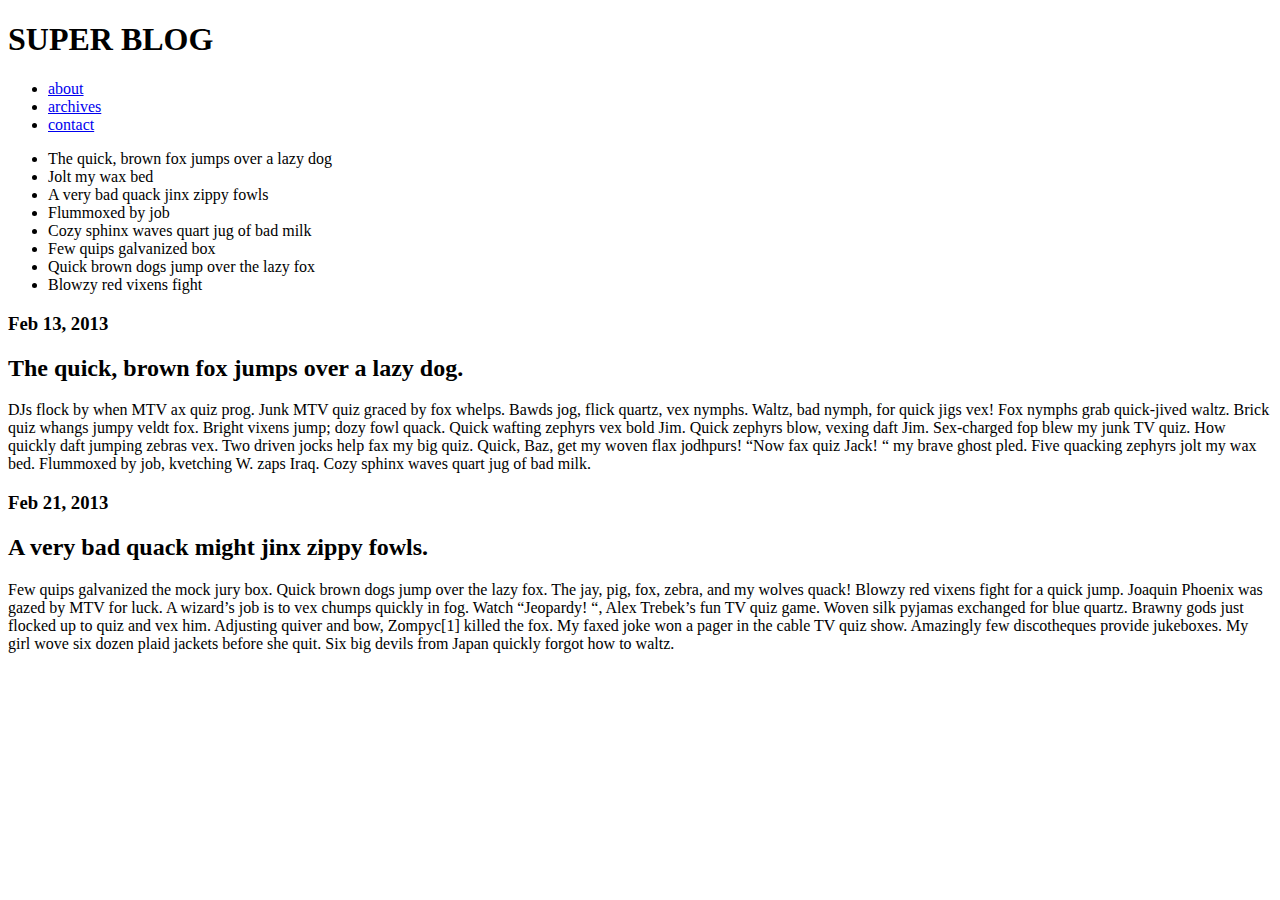
==== blog/index.html @ 1eca0e76 "semantical markup of coffee and blog page" ====
<!DOCTYPE html>
<html>
	<head>
		<title>Super Blog</title>
	</head>
	<body>
		<div class="container">
			<header>
				<h1>SUPER BLOG</h1>
				<nav>
					<ul>
						<li><a href="about.html">about</a></li>
						<li><a href="archives.html">archives</a></li>
						<li><a href="contact.html">contact</a></li>
					</ul>
				</nav>
			</header>
			<div class="latest">
				<ul>
					<li>The quick, brown fox jumps over a lazy dog</li>
					<li>Jolt my wax bed</li>
					<li>A very bad quack jinx zippy fowls</li>
					<li>Flummoxed by job</li>
					<li>Cozy sphinx waves quart jug of bad milk</li>
					<li>Few quips galvanized box</li>
					<li>Quick brown dogs jump over the lazy fox</li>
					<li>Blowzy red vixens fight</li>
				</ul>
			</div>
			<div class="content">
				<article>
					<h3>Feb 13, 2013</h3>
					<h2>The quick, brown fox jumps over a lazy dog.</h2>
					<p>DJs flock by when MTV ax quiz prog. Junk MTV quiz graced by fox whelps. Bawds jog, flick quartz, vex nymphs. Waltz, bad nymph, for quick jigs vex! Fox nymphs grab quick-jived waltz. Brick quiz whangs jumpy veldt fox. Bright vixens jump; dozy fowl quack. Quick wafting zephyrs vex bold Jim. Quick zephyrs blow, vexing daft Jim. Sex-charged fop blew my junk TV quiz. How quickly daft jumping zebras vex. Two driven jocks help fax my big quiz. Quick, Baz, get my woven flax jodhpurs! “Now fax quiz Jack! “ my brave ghost pled. Five quacking zephyrs jolt my wax bed. Flummoxed by job, kvetching W. zaps Iraq. Cozy sphinx waves quart jug of bad milk.
					</p>
				</article>
				<article>
					<h3>Feb 21, 2013</h3>
					<h2>A very bad quack might jinx zippy fowls.</h2>
					<p>Few quips galvanized the mock jury box. Quick brown dogs jump over the lazy fox. The jay, pig, fox, zebra, and my wolves quack! Blowzy red vixens fight for a quick jump. Joaquin Phoenix was gazed by MTV for luck. A wizard’s job is to vex chumps quickly in fog. Watch “Jeopardy! “, Alex Trebek’s fun TV quiz game. Woven silk pyjamas exchanged for blue quartz. Brawny gods just flocked up to quiz and vex him. Adjusting quiver and bow, Zompyc[1] killed the fox. My faxed joke won a pager in the cable TV quiz show. Amazingly few discotheques provide jukeboxes. My girl wove six dozen plaid jackets before she quit. Six big devils from Japan quickly forgot how to waltz.
					</p>
				</article>
			</div>
		</div>
	</body>
</html>
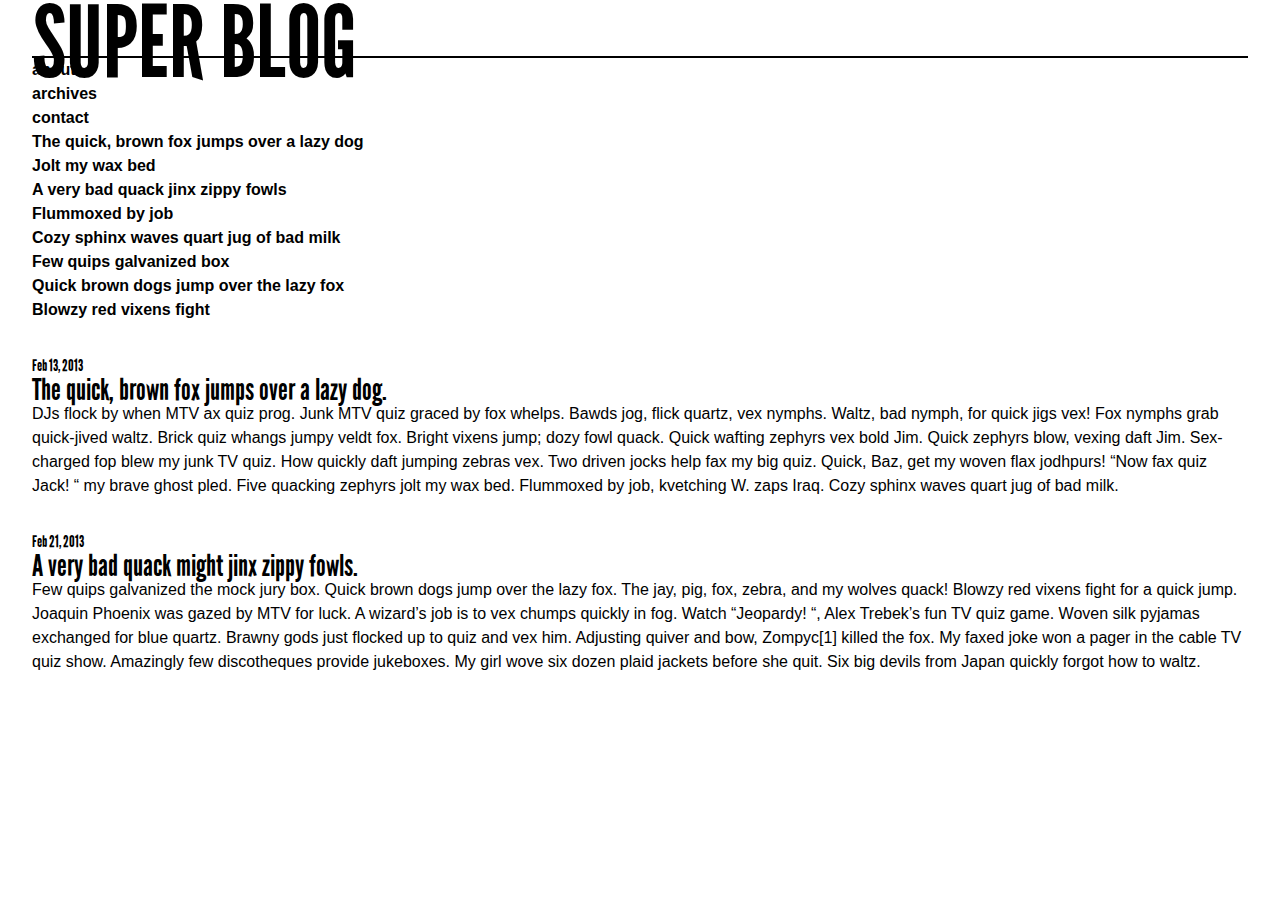
==== commit a570a6db: "mobile first first version of blog exercise" ====
--- a/blog/index.html
+++ b/blog/index.html
@@ -2,6 +2,8 @@
 <html>
 	<head>
 		<title>Super Blog</title>
+		<link type="text/css" rel="stylesheet" href="style.css"/>
+		<link type="text/css" rel="stylesheet" href="fonts/stylesheet.css"/>
 	</head>
 	<body>
 		<div class="container">
@@ -15,7 +17,7 @@
 					</ul>
 				</nav>
 			</header>
-			<div class="latest">
+			<section class="latest">
 				<ul>
 					<li>The quick, brown fox jumps over a lazy dog</li>
 					<li>Jolt my wax bed</li>
@@ -26,8 +28,8 @@
 					<li>Quick brown dogs jump over the lazy fox</li>
 					<li>Blowzy red vixens fight</li>
 				</ul>
-			</div>
-			<div class="content">
+			</section>
+			<main>
 				<article>
 					<h3>Feb 13, 2013</h3>
 					<h2>The quick, brown fox jumps over a lazy dog.</h2>
@@ -40,7 +42,7 @@
 					<p>Few quips galvanized the mock jury box. Quick brown dogs jump over the lazy fox. The jay, pig, fox, zebra, and my wolves quack! Blowzy red vixens fight for a quick jump. Joaquin Phoenix was gazed by MTV for luck. A wizard’s job is to vex chumps quickly in fog. Watch “Jeopardy! “, Alex Trebek’s fun TV quiz game. Woven silk pyjamas exchanged for blue quartz. Brawny gods just flocked up to quiz and vex him. Adjusting quiver and bow, Zompyc[1] killed the fox. My faxed joke won a pager in the cable TV quiz show. Amazingly few discotheques provide jukeboxes. My girl wove six dozen plaid jackets before she quit. Six big devils from Japan quickly forgot how to waltz.
 					</p>
 				</article>
-			</div>
+			</main>
 		</div>
 	</body>
 </html>--- a/blog/style.css
+++ b/blog/style.css
@@ -0,0 +1,103 @@
+/* Begin CSS Reset */
+
+/* http://meyerweb.com/eric/tools/css/reset/ 
+   v2.0 | 20110126
+   License: none (public domain) */
+
+html, body, div, span, applet, object, iframe,
+h1, h2, h3, h4, h5, h6, p, blockquote, pre,
+a, abbr, acronym, address, big, cite, code,
+del, dfn, em, img, ins, kbd, q, s, samp,
+small, strike, strong, sub, sup, tt, var,
+b, u, i, center,
+dl, dt, dd, ol, ul, li,
+fieldset, form, label, legend,
+table, caption, tbody, tfoot, thead, tr, th, td,
+article, aside, canvas, details, embed, 
+figure, figcaption, footer, header, hgroup, 
+menu, nav, output, ruby, section, summary,
+time, mark, audio, video {
+	margin: 0;
+	padding: 0;
+	border: 0;
+	font-size: 100%;
+	font: inherit;
+	vertical-align: baseline;
+}
+
+/* HTML5 display-role reset for older browsers */
+article, aside, details, figcaption, figure, 
+footer, header, hgroup, menu, nav, section {
+	display: block;
+}
+body {
+	line-height: 1;
+}
+ol, ul {
+	list-style: none;
+}
+blockquote, q {
+	quotes: none;
+}
+blockquote:before, blockquote:after,
+q:before, q:after {
+	content: '';
+	content: none;
+}
+table {
+	border-collapse: collapse;
+	border-spacing: 0;
+}
+
+/* end CSS reset */
+
+/* base */
+
+body {
+	font-family: 'Helvetica', 'Arial', 'sans-serif';
+	font-size: 16px;
+	line-height: 1.5rem;
+}
+
+h1, h2, h3 {
+	font-family: 'league_gothicregular', 'Impact', 'Arial';
+}
+
+h1 {
+	font-size: 100px;
+	/*margin: 2rem 0;*/
+	border-bottom: 2px solid black;
+}
+
+h2 {
+	font-size: 30px;
+}
+
+ul {
+	list-style: none;
+	font-weight: bold;
+}
+
+a {
+	text-decoration: none;
+	color: inherit;
+}
+
+/* layout */
+
+.container {
+	padding: 2rem;
+}
+
+article {
+	margin: 2rem 0;
+}
+
+/* media queries */
+
+/* yo, this seems to work when I make the browser smaller, but when I use this chrome preview thingy with iphone 5, it still shows. I say whut? */
+@media screen and (max-width: 600px) {
+	section.latest {
+		display: none;
+	}
+}--- a/blog/fonts/stylesheet.css
+++ b/blog/fonts/stylesheet.css
@@ -0,0 +1,16 @@
+/* Generated by Font Squirrel (http://www.fontsquirrel.com) on March 12, 2015 */
+
+
+
+@font-face {
+    font-family: 'league_gothicregular';
+    src: url('league-gothic.regular-webfont.eot');
+    src: url('league-gothic.regular-webfont.eot?#iefix') format('embedded-opentype'),
+         url('league-gothic.regular-webfont.woff2') format('woff2'),
+         url('league-gothic.regular-webfont.woff') format('woff'),
+         url('league-gothic.regular-webfont.ttf') format('truetype'),
+         url('league-gothic.regular-webfont.svg#league_gothicregular') format('svg');
+    font-weight: normal;
+    font-style: normal;
+
+}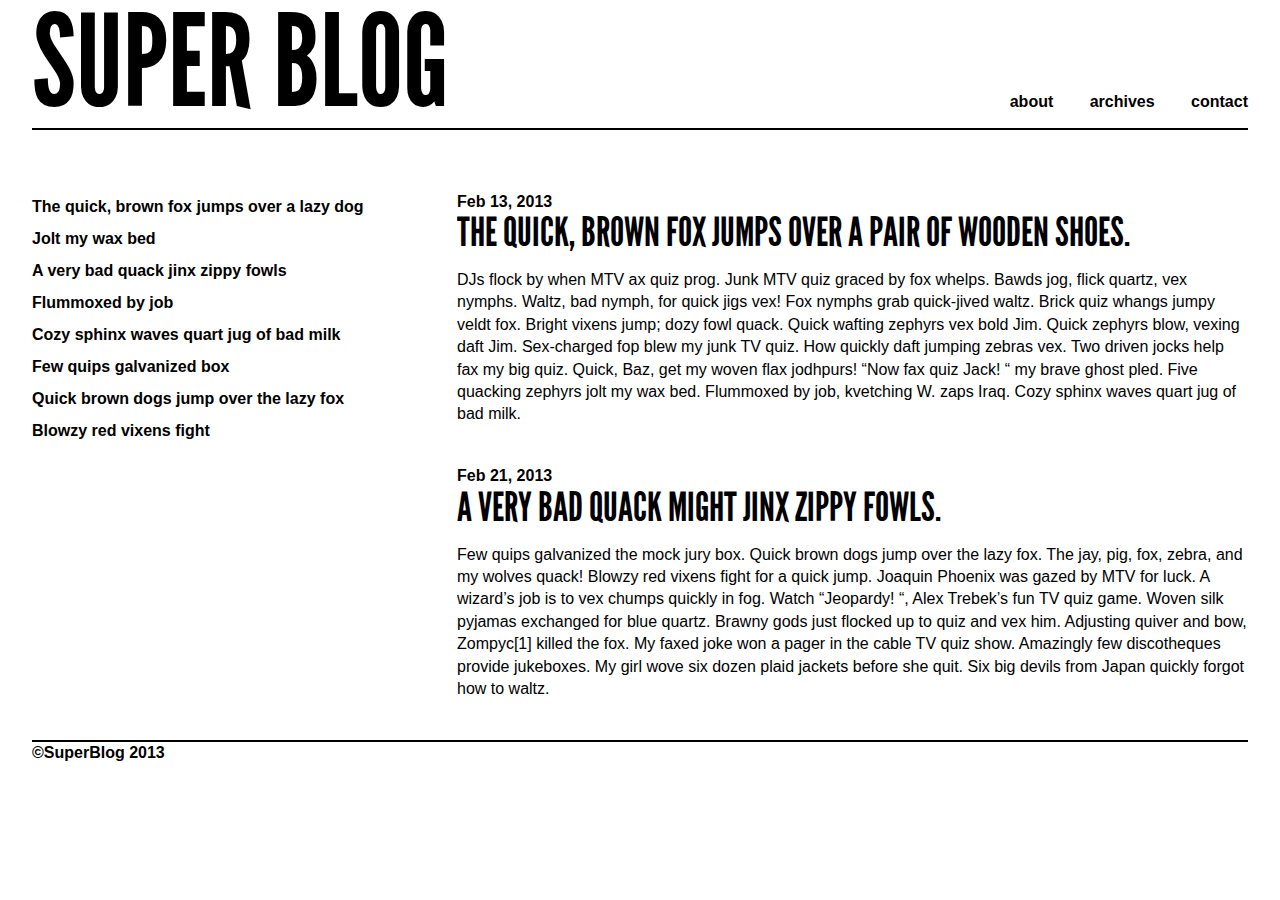
==== commit 8706995d: "Fix header resize issue using divs and clearfixes" ====
--- a/blog/index.html
+++ b/blog/index.html
@@ -2,13 +2,16 @@
 <html>
 	<head>
 		<title>Super Blog</title>
+		<meta http-equiv="Content-Type" content="text/html; charset=utf-8">
 		<link type="text/css" rel="stylesheet" href="style.css"/>
 		<link type="text/css" rel="stylesheet" href="fonts/stylesheet.css"/>
 	</head>
 	<body>
 		<div class="container">
-			<header>
-				<h1>SUPER BLOG</h1>
+			<header class="clearfix">
+				<div class="nav-title">
+					<h1>SUPER BLOG</h1>
+				</div>
 				<nav>
 					<ul>
 						<li><a href="about.html">about</a></li>
@@ -17,7 +20,7 @@
 					</ul>
 				</nav>
 			</header>
-			<section class="latest">
+			<section class="latest clearfix">
 				<ul>
 					<li>The quick, brown fox jumps over a lazy dog</li>
 					<li>Jolt my wax bed</li>
@@ -29,20 +32,23 @@
 					<li>Blowzy red vixens fight</li>
 				</ul>
 			</section>
-			<main>
+			<div class="main">
 				<article>
 					<h3>Feb 13, 2013</h3>
-					<h2>The quick, brown fox jumps over a lazy dog.</h2>
+					<h2>THE QUICK, BROWN FOX JUMPS OVER A PAIR OF WOODEN SHOES.</h2>
 					<p>DJs flock by when MTV ax quiz prog. Junk MTV quiz graced by fox whelps. Bawds jog, flick quartz, vex nymphs. Waltz, bad nymph, for quick jigs vex! Fox nymphs grab quick-jived waltz. Brick quiz whangs jumpy veldt fox. Bright vixens jump; dozy fowl quack. Quick wafting zephyrs vex bold Jim. Quick zephyrs blow, vexing daft Jim. Sex-charged fop blew my junk TV quiz. How quickly daft jumping zebras vex. Two driven jocks help fax my big quiz. Quick, Baz, get my woven flax jodhpurs! “Now fax quiz Jack! “ my brave ghost pled. Five quacking zephyrs jolt my wax bed. Flummoxed by job, kvetching W. zaps Iraq. Cozy sphinx waves quart jug of bad milk.
 					</p>
 				</article>
 				<article>
 					<h3>Feb 21, 2013</h3>
-					<h2>A very bad quack might jinx zippy fowls.</h2>
+					<h2> A VERY BAD QUACK MIGHT JINX ZIPPY FOWLS.</h2>
 					<p>Few quips galvanized the mock jury box. Quick brown dogs jump over the lazy fox. The jay, pig, fox, zebra, and my wolves quack! Blowzy red vixens fight for a quick jump. Joaquin Phoenix was gazed by MTV for luck. A wizard’s job is to vex chumps quickly in fog. Watch “Jeopardy! “, Alex Trebek’s fun TV quiz game. Woven silk pyjamas exchanged for blue quartz. Brawny gods just flocked up to quiz and vex him. Adjusting quiver and bow, Zompyc[1] killed the fox. My faxed joke won a pager in the cable TV quiz show. Amazingly few discotheques provide jukeboxes. My girl wove six dozen plaid jackets before she quit. Six big devils from Japan quickly forgot how to waltz.
 					</p>
 				</article>
-			</main>
+			</div>
+			<footer>
+				<h3>©SuperBlog 2013</h3>
+			</footer>
 		</div>
 	</body>
 </html>--- a/blog/style.css
+++ b/blog/style.css
@@ -17,6 +17,9 @@
 figure, figcaption, footer, header, hgroup, 
 menu, nav, output, ruby, section, summary,
 time, mark, audio, video {
+	-webkit-box-sizing: border-box;
+	-moz-box-sizing: border-box;
+	box-sizing: border-box;
 	margin: 0;
 	padding: 0;
 	border: 0;
@@ -56,21 +59,26 @@
 body {
 	font-family: 'Helvetica', 'Arial', 'sans-serif';
 	font-size: 16px;
-	line-height: 1.5rem;
-}
-
-h1, h2, h3 {
+	line-height: 1.4em;
+}
+
+h1, h2 {
 	font-family: 'league_gothicregular', 'Impact', 'Arial';
+	line-height: 1em;
 }
 
 h1 {
-	font-size: 100px;
-	/*margin: 2rem 0;*/
+	font-size: 6rem;
 	border-bottom: 2px solid black;
 }
 
 h2 {
-	font-size: 30px;
+	font-size: 2rem;
+	margin-bottom: 1%;
+}
+
+h3 {
+	font-weight: bold;
 }
 
 ul {
@@ -86,18 +94,117 @@
 /* layout */
 
 .container {
-	padding: 2rem;
+	width: 90%;
+	margin: 0 auto;
+}
+
+nav li {
+	display: inline-block;
+	margin-left: 2rem; /* using a rem value rather than percentage */
+}
+
+/* sweet trick alert: look up nth-child */
+nav li:first-child {
+	margin-left: 0; /* this means the first appearence of this element will have this value */
+}
+
+header, article {
+	margin-bottom: 5%;
 }
 
 article {
-	margin: 2rem 0;
+	margin-bottom: 5%;
+}
+
+.latest {
+	display: none;
+	line-height: 2em;
+}
+
+footer {
+	border-top: 2px solid black;
+}
+
+/*
+ * MODULES
+   (add here classes that are re-usable and not specific to a single layout element)
+ */
+
+.clearfix:after { 
+   content: " ";
+   display: block; 
+   height: 0; 
+   clear: both;
 }
 
 /* media queries */
 
-/* yo, this seems to work when I make the browser smaller, but when I use this chrome preview thingy with iphone 5, it still shows. I say whut? */
-@media screen and (max-width: 600px) {
-	section.latest {
-		display: none;
-	}
-}+@media screen and (min-width: 1000px) {
+
+	/*
+	 *  BASE
+	 */
+	.container {
+		width: 95%;
+	}
+
+	h1 {
+		font-size: 128px;
+		display: inline-block;
+		border: none;
+	}
+
+	h2 {font-size: 2.5rem;
+		margin-bottom: 2%;
+	}
+
+
+	/*
+	 *  LAYOUT
+	 */
+
+	.nav-title {
+		position: relative;
+		width: 50%;
+		float: left;
+	}
+
+	nav {
+		text-align: right;
+		width: 50%;
+		float: left;
+		margin-top: 91.25px;
+	}
+
+	header {
+		clear: both;
+		width: 100%;
+		border-bottom: 2px solid black;
+	}
+
+	/* in chrome, for some reason, the nav pops up underneath the bottom-bordr. but, when you refresh, it ends up above, huuhhhh? */
+
+	section {
+		clear: both;
+	}
+
+	.latest {
+		display: block;
+		float: left;
+		width: 415px;
+		margin-right: 10px;
+	}
+
+	.main {
+		overflow: hidden;
+	}
+
+	article {
+		max-width: 75em;
+	}
+}
+
+ /* For debugging only */
+/** {
+	border: 1px solid green !important;
+}*/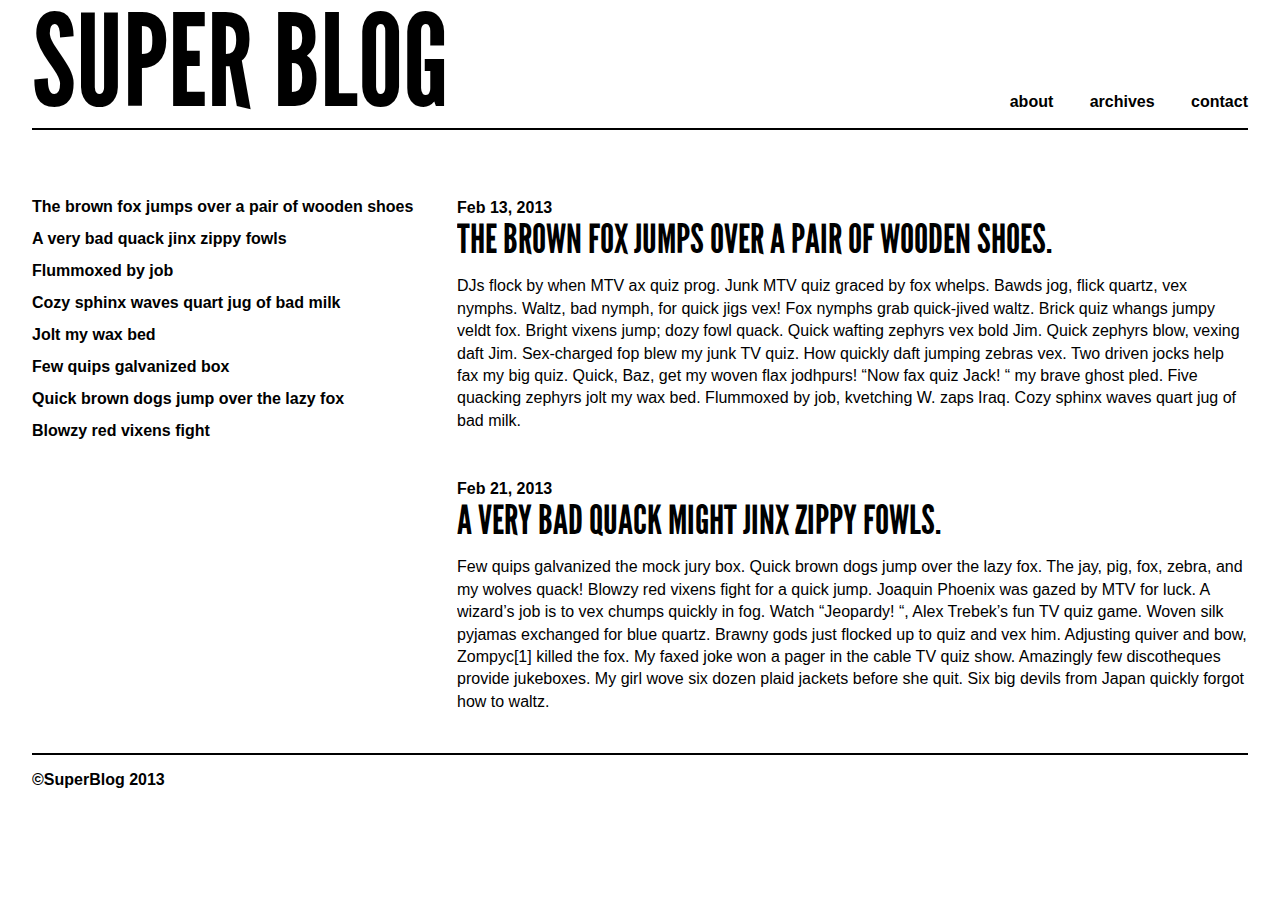
==== commit 2a6b65f9: "fine-tuning of coffee and blog exercise" ====
--- a/blog/index.html
+++ b/blog/index.html
@@ -3,6 +3,7 @@
 	<head>
 		<title>Super Blog</title>
 		<meta http-equiv="Content-Type" content="text/html; charset=utf-8">
+		<meta name=viewport content="width=device-width, initial-scale=1">
 		<link type="text/css" rel="stylesheet" href="style.css"/>
 		<link type="text/css" rel="stylesheet" href="fonts/stylesheet.css"/>
 	</head>
@@ -20,13 +21,13 @@
 					</ul>
 				</nav>
 			</header>
-			<section class="latest clearfix">
+			<section class="latest">
 				<ul>
-					<li>The quick, brown fox jumps over a lazy dog</li>
-					<li>Jolt my wax bed</li>
-					<li>A very bad quack jinx zippy fowls</li>
+					<li><a href="#feb13">The brown fox jumps over a pair of wooden shoes</a></li>
+					<li><a href="#feb21">A very bad quack jinx zippy fowls</a></li>
 					<li>Flummoxed by job</li>
 					<li>Cozy sphinx waves quart jug of bad milk</li>
+					<li>Jolt my wax bed</li>
 					<li>Few quips galvanized box</li>
 					<li>Quick brown dogs jump over the lazy fox</li>
 					<li>Blowzy red vixens fight</li>
@@ -34,13 +35,13 @@
 			</section>
 			<div class="main">
 				<article>
-					<h3>Feb 13, 2013</h3>
-					<h2>THE QUICK, BROWN FOX JUMPS OVER A PAIR OF WOODEN SHOES.</h2>
+					<h3><a name="feb13">Feb 13, 2013</a></h3>
+					<h2>THE BROWN FOX JUMPS OVER A PAIR OF WOODEN SHOES.</h2>
 					<p>DJs flock by when MTV ax quiz prog. Junk MTV quiz graced by fox whelps. Bawds jog, flick quartz, vex nymphs. Waltz, bad nymph, for quick jigs vex! Fox nymphs grab quick-jived waltz. Brick quiz whangs jumpy veldt fox. Bright vixens jump; dozy fowl quack. Quick wafting zephyrs vex bold Jim. Quick zephyrs blow, vexing daft Jim. Sex-charged fop blew my junk TV quiz. How quickly daft jumping zebras vex. Two driven jocks help fax my big quiz. Quick, Baz, get my woven flax jodhpurs! “Now fax quiz Jack! “ my brave ghost pled. Five quacking zephyrs jolt my wax bed. Flummoxed by job, kvetching W. zaps Iraq. Cozy sphinx waves quart jug of bad milk.
 					</p>
 				</article>
 				<article>
-					<h3>Feb 21, 2013</h3>
+					<h3><a name="feb21">Feb 21, 2013</a></h3>
 					<h2> A VERY BAD QUACK MIGHT JINX ZIPPY FOWLS.</h2>
 					<p>Few quips galvanized the mock jury box. Quick brown dogs jump over the lazy fox. The jay, pig, fox, zebra, and my wolves quack! Blowzy red vixens fight for a quick jump. Joaquin Phoenix was gazed by MTV for luck. A wizard’s job is to vex chumps quickly in fog. Watch “Jeopardy! “, Alex Trebek’s fun TV quiz game. Woven silk pyjamas exchanged for blue quartz. Brawny gods just flocked up to quiz and vex him. Adjusting quiver and bow, Zompyc[1] killed the fox. My faxed joke won a pager in the cable TV quiz show. Amazingly few discotheques provide jukeboxes. My girl wove six dozen plaid jackets before she quit. Six big devils from Japan quickly forgot how to waltz.
 					</p>
--- a/blog/style.css
+++ b/blog/style.css
@@ -54,7 +54,9 @@
 
 /* end CSS reset */
 
-/* base */
+/* 
+ * BASE 
+ */
 
 body {
 	font-family: 'Helvetica', 'Arial', 'sans-serif';
@@ -63,7 +65,7 @@
 }
 
 h1, h2 {
-	font-family: 'league_gothicregular', 'Impact', 'Arial';
+	font-family: 'League Gothic', 'Impact', 'Arial';
 	line-height: 1em;
 }
 
@@ -79,6 +81,7 @@
 
 h3 {
 	font-weight: bold;
+	padding-top: 0.4rem;
 }
 
 ul {
@@ -91,7 +94,9 @@
 	color: inherit;
 }
 
-/* layout */
+/* 
+ * LAYOUT 
+ */
 
 .container {
 	width: 90%;
@@ -100,12 +105,11 @@
 
 nav li {
 	display: inline-block;
-	margin-left: 2rem; /* using a rem value rather than percentage */
-}
-
-/* sweet trick alert: look up nth-child */
+	margin-left: 2rem;
+}
+
 nav li:first-child {
-	margin-left: 0; /* this means the first appearence of this element will have this value */
+	margin-left: 0;
 }
 
 header, article {
@@ -123,21 +127,23 @@
 
 footer {
 	border-top: 2px solid black;
+	padding: 0.5rem 0;
 }
 
 /*
  * MODULES
-   (add here classes that are re-usable and not specific to a single layout element)
- */
-
-.clearfix:after { 
+ */
+
+.clearfix:after {
    content: " ";
    display: block; 
    height: 0; 
    clear: both;
 }
 
-/* media queries */
+/*
+ * MEDIA QUERIES
+ */
 
 @media screen and (min-width: 1000px) {
 
@@ -150,7 +156,6 @@
 
 	h1 {
 		font-size: 128px;
-		display: inline-block;
 		border: none;
 	}
 
@@ -162,9 +167,7 @@
 	/*
 	 *  LAYOUT
 	 */
-
 	.nav-title {
-		position: relative;
 		width: 50%;
 		float: left;
 	}
@@ -173,19 +176,12 @@
 		text-align: right;
 		width: 50%;
 		float: left;
-		margin-top: 91.25px;
+		margin-top: 91.38px;
 	}
 
 	header {
-		clear: both;
 		width: 100%;
 		border-bottom: 2px solid black;
-	}
-
-	/* in chrome, for some reason, the nav pops up underneath the bottom-bordr. but, when you refresh, it ends up above, huuhhhh? */
-
-	section {
-		clear: both;
 	}
 
 	.latest {
@@ -203,8 +199,3 @@
 		max-width: 75em;
 	}
 }
-
- /* For debugging only */
-/** {
-	border: 1px solid green !important;
-}*/--- a/blog/fonts/stylesheet.css
+++ b/blog/fonts/stylesheet.css
@@ -3,7 +3,7 @@
 
 
 @font-face {
-    font-family: 'league_gothicregular';
+    font-family: 'League Gothic';
     src: url('league-gothic.regular-webfont.eot');
     src: url('league-gothic.regular-webfont.eot?#iefix') format('embedded-opentype'),
          url('league-gothic.regular-webfont.woff2') format('woff2'),
